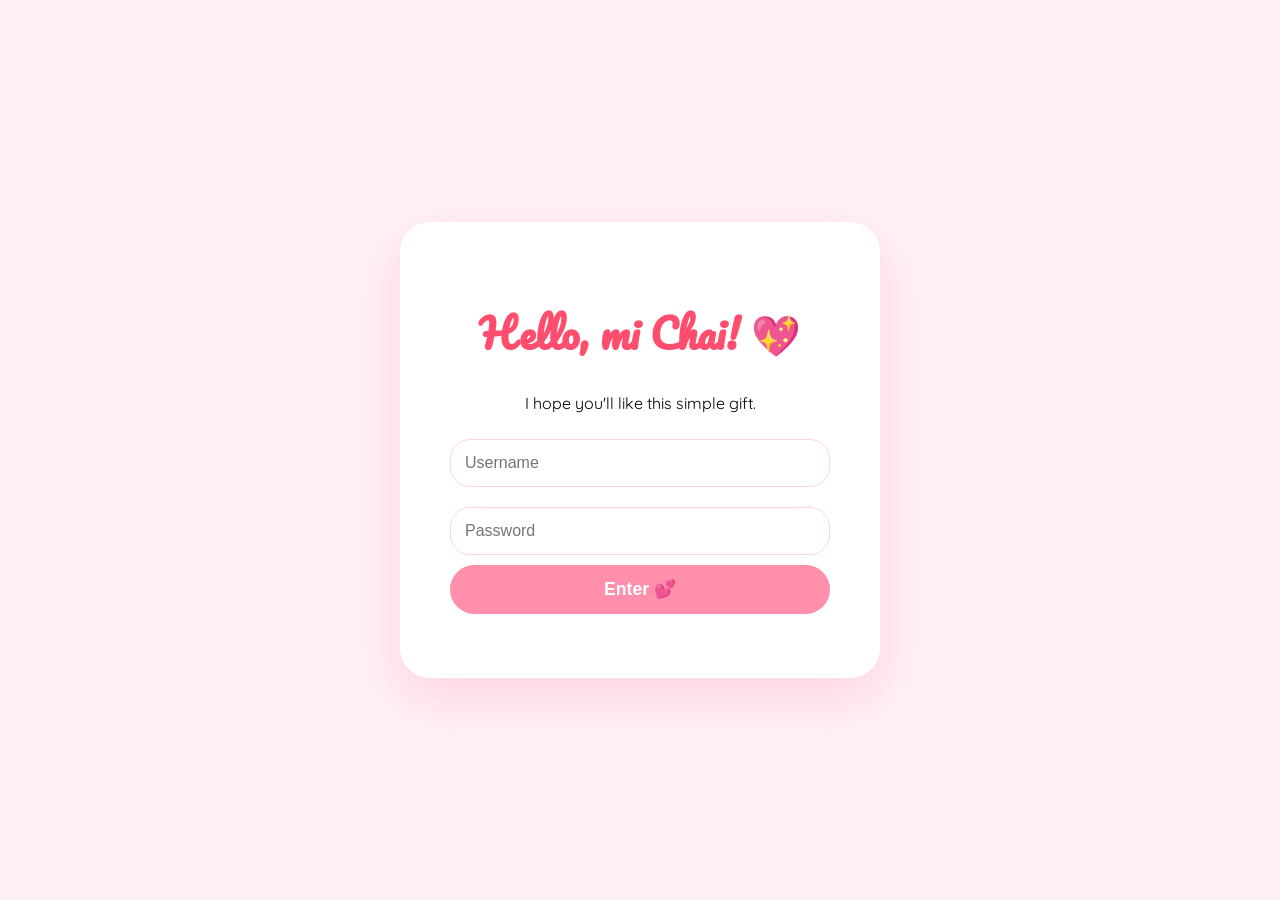
==== index.html @ f2d478e6 "Add files via upload" ====
<!DOCTYPE html>
<html>
<head>
  <title>For Mi Chai 💕</title>
  <meta name="viewport" content="width=device-width, initial-scale=1.0">

  <link rel="stylesheet" href="login.css">

  <link href="https://fonts.googleapis.com/css2?family=Fredoka:wght@400;600&family=Pacifico&family=Quicksand:wght@400;500&display=swap" rel="stylesheet">
</head>

<body>

<div class="login-card">
  <h1>Hello, mi Chai! 💖</h1>
  <p>I hope you'll like this simple gift.</p>

  <input type="text" id="username" placeholder="Username">
  <input type="password" id="password" placeholder="Password">

  <button onclick="login()">Enter 💕</button>
  <p id="error"></p>
</div>

<script src="login.js"></script>
</body>
</html>
---- login.css ----
/* ==========================
   🌸 GLOBAL STYLES
========================== */
body {
  min-height: 100vh;
  margin: 0;
  background: #fff0f6;
  display: flex;
  justify-content: center;
  align-items: center;
  font-family: 'Quicksand', sans-serif;
  padding: 20px; /* extra padding for small devices */
  box-sizing: border-box;
}

/* ==========================
   🌸 LOGIN CARD
========================== */
.login-card {
  background: white;
  padding: clamp(30px, 5vw, 50px);
  border-radius: 30px;
  text-align: center;
  width: clamp(280px, 90%, 400px); /* responsive width */
  box-shadow: 0 20px 50px rgba(255, 105, 135, 0.2);
  animation: fadeIn 1s ease;
  transition: transform 0.3s ease, box-shadow 0.3s ease;
}

.login-card:hover {
  transform: translateY(-3px);
  box-shadow: 0 25px 60px rgba(255, 105, 135, 0.25);
}

@keyframes fadeIn {
  from {opacity:0; transform:translateY(20px);}
  to {opacity:1; transform:translateY(0);}
}

/* ==========================
   🌸 HEADINGS
========================== */
h1 {
  font-family: 'Pacifico', cursive;
  color: #ff4d6d;
  font-size: clamp(1.8rem, 5vw, 2.5rem);
  margin-bottom: 25px;
}

/* ==========================
   🌸 INPUT FIELDS
========================== */
input {
  width: 100%;
  padding: clamp(10px, 2vw, 14px);
  margin: 10px 0;
  border-radius: 20px;
  border: 1px solid #ffd6e0;
  font-size: clamp(0.9rem, 2vw, 1rem);
  box-sizing: border-box;
}

/* ==========================
   🌸 BUTTON
========================== */
button {
  background: #ff8fab;
  border: none;
  padding: clamp(10px, 2vw, 14px);
  width: 100%;
  border-radius: 25px;
  cursor: pointer;
  font-weight: bold;
  color: white;
  font-size: clamp(1rem, 2vw, 1.1rem);
  transition: 0.3s ease;
}

button:hover {
  background: #ff4d6d;
  transform: scale(1.03);
}

/* ==========================
   🌸 ERROR TEXT
========================== */
#error {
  color: #ff4d6d;
  font-size: clamp(12px, 1.5vw, 14px);
  margin-top: 5px;
}

/* ==========================
   🌸 RESPONSIVE MEDIA QUERIES
========================== */

/* Small phones (~320px-414px) */
@media (max-width: 414px) {
  .login-card {
    padding: 25px;
    width: 90%;
  }
  h1 {
    font-size: 2rem;
  }
}

/* Medium phones (~415px-600px) */
@media (max-width: 600px) {
  .login-card {
    padding: 30px;
    width: 95%;
  }
}

/* Tablets (~601px-900px) */
@media (min-width: 601px) and (max-width: 900px) {
  .login-card {
    width: 400px;
  }
}

/* Desktops (~901px and up) */
@media (min-width: 901px) {
  .login-card {
    width: 380px;
  }
}
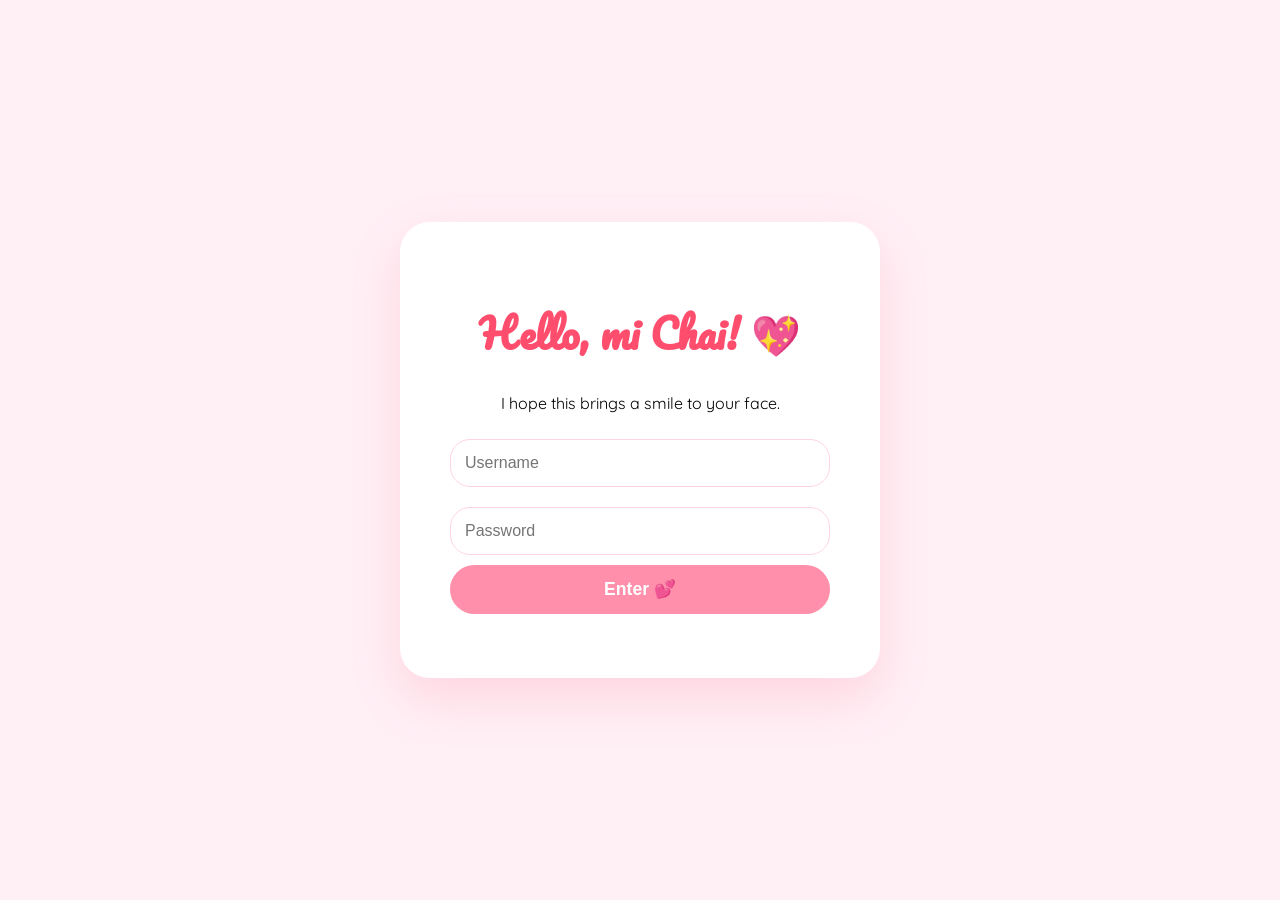
==== commit 02c4d794: "Update index.html" ====
--- a/index.html
+++ b/index.html
@@ -13,7 +13,7 @@
 
 <div class="login-card">
   <h1>Hello, mi Chai! 💖</h1>
-  <p>I hope you'll like this simple gift.</p>
+  <p>I hope this brings a smile to your face.</p>
 
   <input type="text" id="username" placeholder="Username">
   <input type="password" id="password" placeholder="Password">
@@ -25,3 +25,4 @@
 <script src="login.js"></script>
 </body>
 </html>
+
